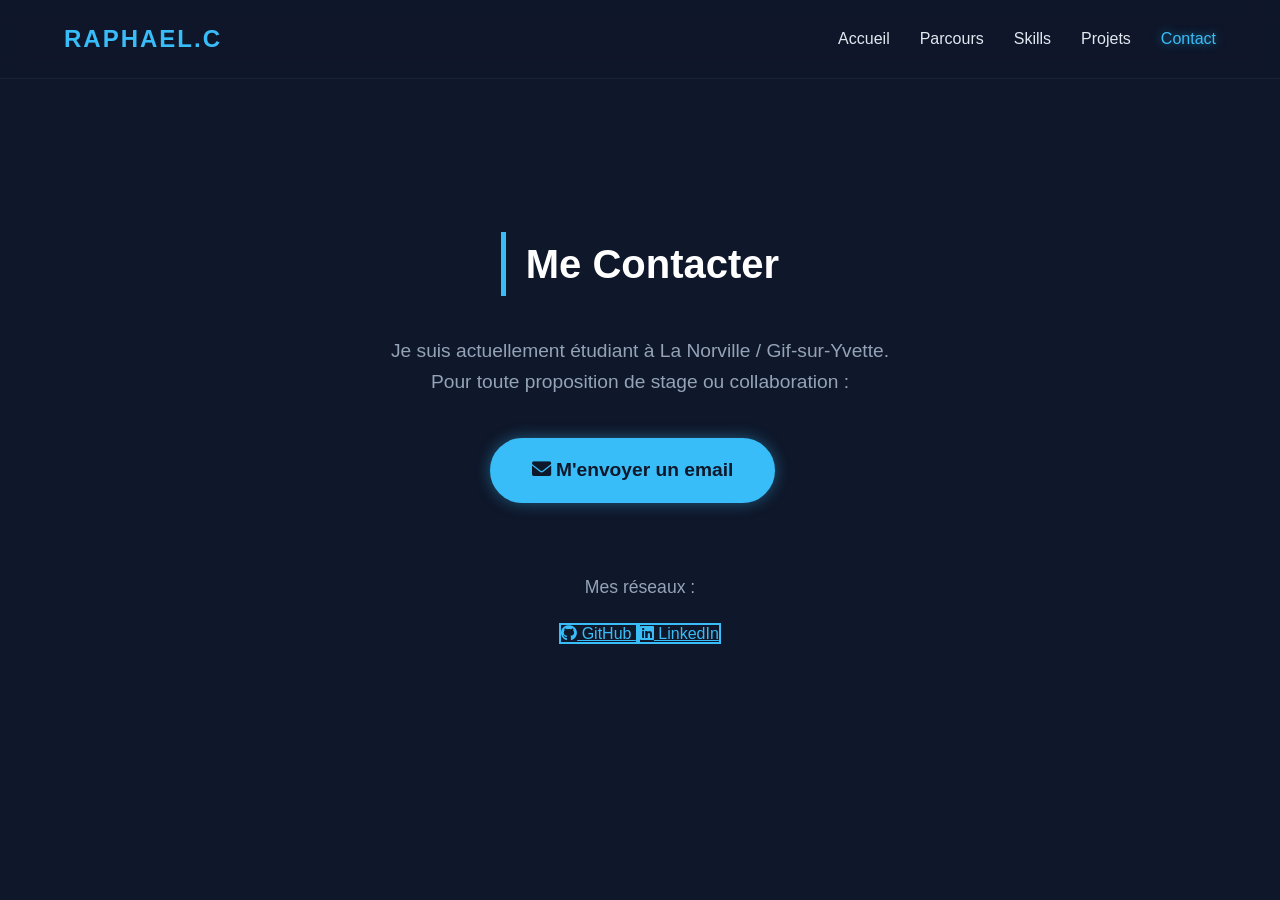
==== contact.html @ e9fc45fc "Add files via upload" ====
<!DOCTYPE html>
<html lang="fr">
<head>
    <meta charset="UTF-8">
    <meta name="viewport" content="width=device-width, initial-scale=1.0">
    <title>Contact - Raphael Chichportich</title>
    <link rel="stylesheet" href="css/style.css">
    <link rel="stylesheet" href="https://cdnjs.cloudflare.com/ajax/libs/font-awesome/6.0.0/css/all.min.css">
</head>
<body>
    <nav>
        <div class="logo">RAPHAEL.C</div>
        <ul>
            <li><a href="index.html">Accueil</a></li>
            <li><a href="parcours.html">Parcours</a></li>
            <li><a href="skills.html">Skills</a></li>
            <li><a href="projets.html">Projets</a></li>
            <li><a href="contact.html" class="active">Contact</a></li>
        </ul>
    </nav>

    <div class="container" style="text-align: center; display:flex; flex-direction:column; justify-content:center; align-items:center;">
        <h2>Me Contacter</h2>
        <p style="font-size: 1.2rem; margin-bottom: 40px;">
            Je suis actuellement étudiant à La Norville / Gif-sur-Yvette.<br>
            Pour toute proposition de stage ou collaboration :
        </p>
        
        <a href="mailto:raphael.chichportich.pro@gmail.com" class="btn" style="font-size: 1.2rem; padding: 15px 40px; margin-bottom: 40px;">
            <i class="fas fa-envelope"></i> M'envoyer un email
        </a>

        <div style="margin-top: 30px;">
            <p style="margin-bottom: 20px;">Mes réseaux :</p>
            <div class="btn-group">
                <a href="https://github.com/" target="_blank" class="btn-outline">
                    <i class="fab fa-github"></i> GitHub
                </a>
                <a href="https://linkedin.com/" target="_blank" class="btn-outline">
                    <i class="fab fa-linkedin"></i> LinkedIn
                </a>
            </div>
        </div>
    </div>

    <script src="js/script.js"></script>
</body>
</html>
---- css/style.css ----
/* --- 1. VARIABLES & RESET --- */
:root {
    --bg-color: #0f172a;      /* Bleu nuit très sombre */
    --text-color: #e2e8f0;    /* Blanc cassé */
    --accent-color: #38bdf8;  /* Bleu néon */
    --accent-hover: #0ea5e9;
    --glass-bg: rgba(15, 23, 42, 0.8);
    --card-bg: #1e293b;
    --font-main: 'Segoe UI', Tahoma, Geneva, Verdana, sans-serif;
}

* { margin: 0; padding: 0; box-sizing: border-box; }

body {
    background-color: var(--bg-color);
    color: var(--text-color);
    font-family: var(--font-main);
    line-height: 1.6;
    overflow-x: hidden;
}

/* --- 2. NAVIGATION --- */
nav {
    display: flex;
    justify-content: space-between;
    align-items: center;
    padding: 20px 5%;
    background: var(--glass-bg);
    backdrop-filter: blur(10px);
    position: sticky;
    top: 0;
    z-index: 100;
    border-bottom: 1px solid rgba(255,255,255,0.05);
}

.logo { font-size: 1.5rem; font-weight: 800; color: var(--accent-color); letter-spacing: 2px; }

nav ul { display: flex; list-style: none; gap: 30px; }

nav a {
    text-decoration: none;
    color: var(--text-color);
    font-weight: 500;
    position: relative;
    padding: 5px 0;
    transition: color 0.3s ease;
}

/* EFFET HOVER SUR LE MENU */
nav a.active, nav a:hover { 
    color: var(--accent-color); 
    text-shadow: 0 0 10px rgba(56, 189, 248, 0.6); /* Petite lueur néon */
}

nav a::after {
    content: '';
    position: absolute;
    width: 0; height: 2px;
    bottom: 0; left: 0;
    background-color: var(--accent-color);
    transition: width 0.3s;
    box-shadow: 0 0 10px var(--accent-color); /* Ligne lumineuse */
}
nav a:hover::after { width: 100%; }

/* --- 3. LAYOUT & TEXTES --- */
.container {
    max-width: 1100px;
    margin: 0 auto;
    padding: 100px 20px;
    min-height: 80vh;
}

.hero-container {
    display: flex;
    align-items: center;
    justify-content: center;
}

h1 { font-size: 3.5rem; line-height: 1.1; margin-bottom: 20px; }
h2 { font-size: 2.5rem; color: white; margin-bottom: 40px; border-left: 5px solid var(--accent-color); padding-left: 20px; }
p { font-size: 1.1rem; color: #94a3b8; margin-bottom: 30px; max-width: 600px; }

/* --- 4. BOUTONS (Effets renforcés) --- */
.btn {
    display: inline-block;
    padding: 12px 30px;
    background: var(--accent-color);
    color: #0f172a;
    font-weight: bold;
    border-radius: 50px;
    text-decoration: none;
    transition: all 0.3s ease;
    margin-right: 15px;
    box-shadow: 0 0 15px rgba(56, 189, 248, 0.4);
    border: 2px solid var(--accent-color); /* Pour éviter le décalage au hover */
}

.btn:hover { 
    transform: translateY(-3px) scale(1.05); /* Grossit légèrement */
    background: var(--accent-hover);
    box-shadow: 0 0 25px rgba(56, 189, 248, 0.8); /* Grosse lueur */
    color: white;
}

.btn-outline {
    background: transparent;
    border: 2px solid var(--accent-color);
    color: var(--accent-color);
    box-shadow: none;
}
.btn-outline:hover { 
    background: rgba(56, 189, 248, 0.1); 
    box-shadow: 0 0 15px rgba(56, 189, 248, 0.4);
    transform: translateY(-3px);
}

/* --- 5. GRILLES & CARTES --- */
.grid { display: grid; grid-template-columns: repeat(auto-fit, minmax(300px, 1fr)); gap: 30px; }

.card {
    background: var(--card-bg);
    padding: 30px;
    border-radius: 15px;
    border: 1px solid rgba(255,255,255,0.05);
    transition: all 0.4s ease;
    position: relative;
    overflow: hidden;
}

/* Effet quand on passe sur une carte */
.card:hover { 
    transform: translateY(-10px); 
    border-color: var(--accent-color); 
    box-shadow: 0 10px 30px rgba(0,0,0,0.5);
}
.card h3 { color: var(--accent-color); margin-bottom: 10px; }

/* --- 6. TIMELINE --- */
.timeline-item {
    border-left: 2px solid var(--accent-color);
    padding-left: 30px;
    margin-bottom: 50px;
    position: relative;
}
.timeline-item::before {
    content: '';
    width: 16px; height: 16px;
    background: var(--bg-color);
    border: 2px solid var(--accent-color);
    position: absolute;
    left: -9px; top: 5px;
    border-radius: 50%;
    transition: background 0.3s;
}
/* Le point s'allume au survol */
.timeline-item:hover::before {
    background: var(--accent-color);
    box-shadow: 0 0 10px var(--accent-color);
}
.date { font-size: 0.9rem; color: var(--accent-color); font-weight: bold; margin-bottom: 5px; display: block; }

/* --- 7. ANIMATIONS JS --- */
/* Typing Effect */
.typing-text::after {
    content: '|';
    animation: blink 1s infinite;
    color: var(--accent-color);
}
@keyframes blink { 0%, 100% { opacity: 1; } 50% { opacity: 0; } }

/* Scroll Reveal */
.hidden { opacity: 0; transform: translateY(50px); transition: all 0.8s ease-out; }
.visible { opacity: 1; transform: translateY(0); }

/* --- 8. RESPONSIVE --- */
@media (max-width: 768px) {
    nav { flex-direction: column; gap: 15px; }
    nav ul { gap: 15px; flex-wrap: wrap; justify-content: center; }
    h1 { font-size: 2.5rem; }
}
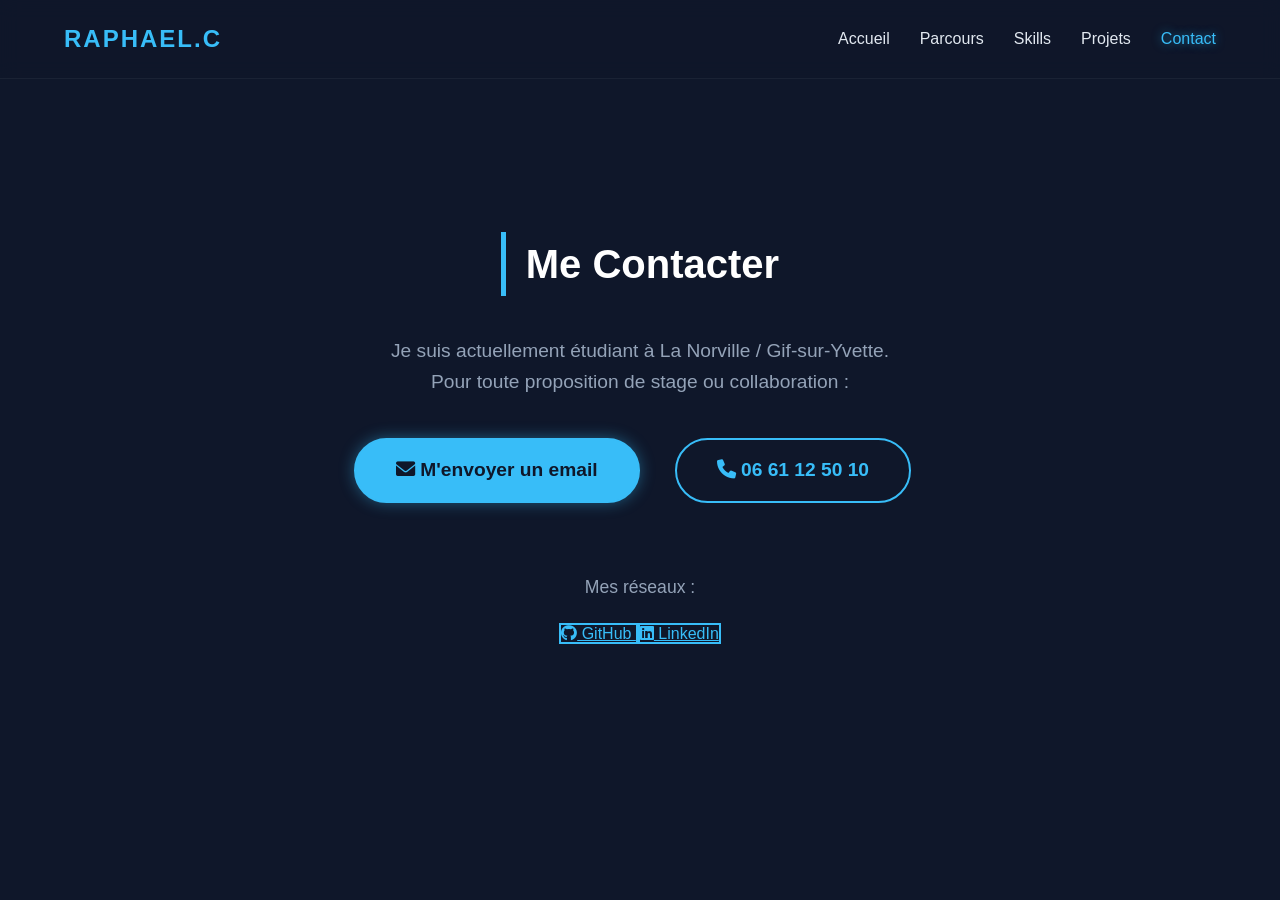
==== commit f572446c: "portfolio" ====
--- a/contact.html
+++ b/contact.html
@@ -26,17 +26,25 @@
             Pour toute proposition de stage ou collaboration :
         </p>
         
-        <a href="mailto:raphael.chichportich.pro@gmail.com" class="btn" style="font-size: 1.2rem; padding: 15px 40px; margin-bottom: 40px;">
-            <i class="fas fa-envelope"></i> M'envoyer un email
-        </a>
+        <div style="display: flex; gap: 20px; flex-wrap: wrap; justify-content: center; margin-bottom: 40px;">
+            
+            <a href="mailto:raphael.chichportich.pro@gmail.com" class="btn" style="font-size: 1.2rem; padding: 15px 40px;">
+                <i class="fas fa-envelope"></i> M'envoyer un email
+            </a>
+
+            <a href="tel:+33661125010" class="btn btn-outline" style="font-size: 1.2rem; padding: 15px 40px;">
+                <i class="fas fa-phone"></i> 06 61 12 50 10
+            </a>
+
+        </div>
 
         <div style="margin-top: 30px;">
             <p style="margin-bottom: 20px;">Mes réseaux :</p>
             <div class="btn-group">
-                <a href="https://github.com/" target="_blank" class="btn-outline">
+                <a href="https://github.com/RaphaelChichporichPro" target="_blank" class="btn-outline">
                     <i class="fab fa-github"></i> GitHub
                 </a>
-                <a href="https://linkedin.com/" target="_blank" class="btn-outline">
+                <a href="https://www.linkedin.com/in/raphael-chichportich-63169132b/" target="_blank" class="btn-outline">
                     <i class="fab fa-linkedin"></i> LinkedIn
                 </a>
             </div>
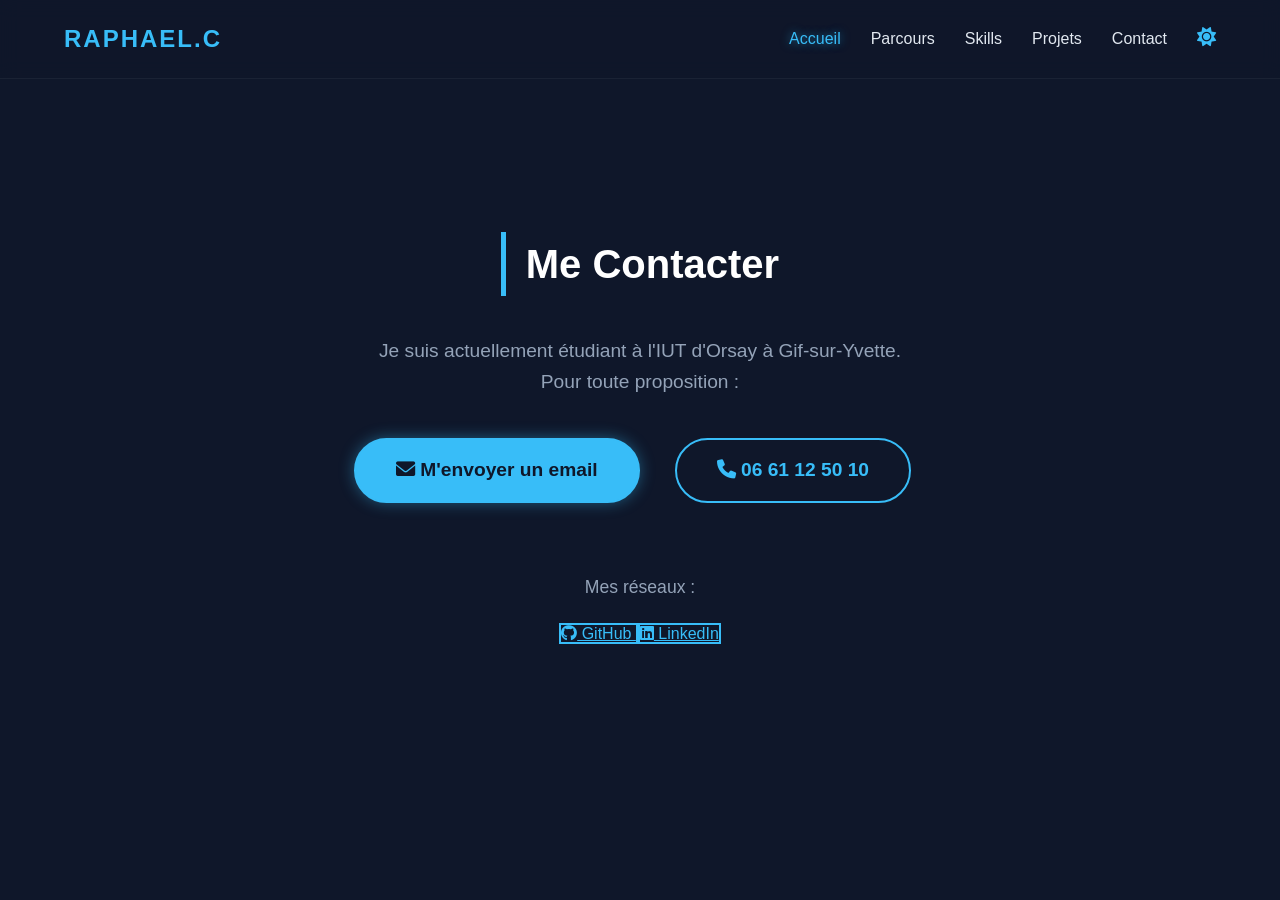
==== commit 25fda37a: "Mode Clair" ====
--- a/contact.html
+++ b/contact.html
@@ -11,19 +11,24 @@
     <nav>
         <div class="logo">RAPHAEL.C</div>
         <ul>
-            <li><a href="index.html">Accueil</a></li>
+            <li><a href="index.html" class="active">Accueil</a></li>
             <li><a href="parcours.html">Parcours</a></li>
             <li><a href="skills.html">Skills</a></li>
             <li><a href="projets.html">Projets</a></li>
-            <li><a href="contact.html" class="active">Contact</a></li>
+            <li><a href="contact.html">Contact</a></li>
+            <li>
+                <button id="theme-toggle" style="background: transparent; border: none; color: var(--accent-color); cursor: pointer; font-size: 1.2rem; transition: transform 0.3s;">
+                    <i class="fas fa-sun" id="theme-icon"></i>
+                </button>
+            </li>
         </ul>
     </nav>
 
     <div class="container" style="text-align: center; display:flex; flex-direction:column; justify-content:center; align-items:center;">
         <h2>Me Contacter</h2>
         <p style="font-size: 1.2rem; margin-bottom: 40px;">
-            Je suis actuellement étudiant à La Norville / Gif-sur-Yvette.<br>
-            Pour toute proposition de stage ou collaboration :
+            Je suis actuellement étudiant à l'IUT d'Orsay à Gif-sur-Yvette.<br>
+            Pour toute proposition :
         </p>
         
         <div style="display: flex; gap: 20px; flex-wrap: wrap; justify-content: center; margin-bottom: 40px;">
--- a/css/style.css
+++ b/css/style.css
@@ -8,7 +8,20 @@
     --card-bg: #1e293b;
     --font-main: 'Segoe UI', Tahoma, Geneva, Verdana, sans-serif;
 }
+/* --- VARIABLES POUR LE MODE CLAIR --- */
+body.light-mode {
+    --bg-color: #f8fafc;       /* Gris très clair/blanc */
+    --text-color: #0f172a;     /* Bleu nuit (ton ancien fond devient ton texte) */
+    --card-bg: #ffffff;        /* Cartes blanches */
+    --glass-bg: rgba(248, 250, 252, 0.8);
+    --accent-color: #0284c7;   /* Un bleu un peu plus sombre pour rester lisible sur fond blanc */
+    --accent-hover: #0369a1;
+}
 
+/* Ajustement pour que les titres de sections restent bien sombres en mode clair */
+body.light-mode h2 {
+    color: #0f172a;
+}
 * { margin: 0; padding: 0; box-sizing: border-box; }
 
 body {
